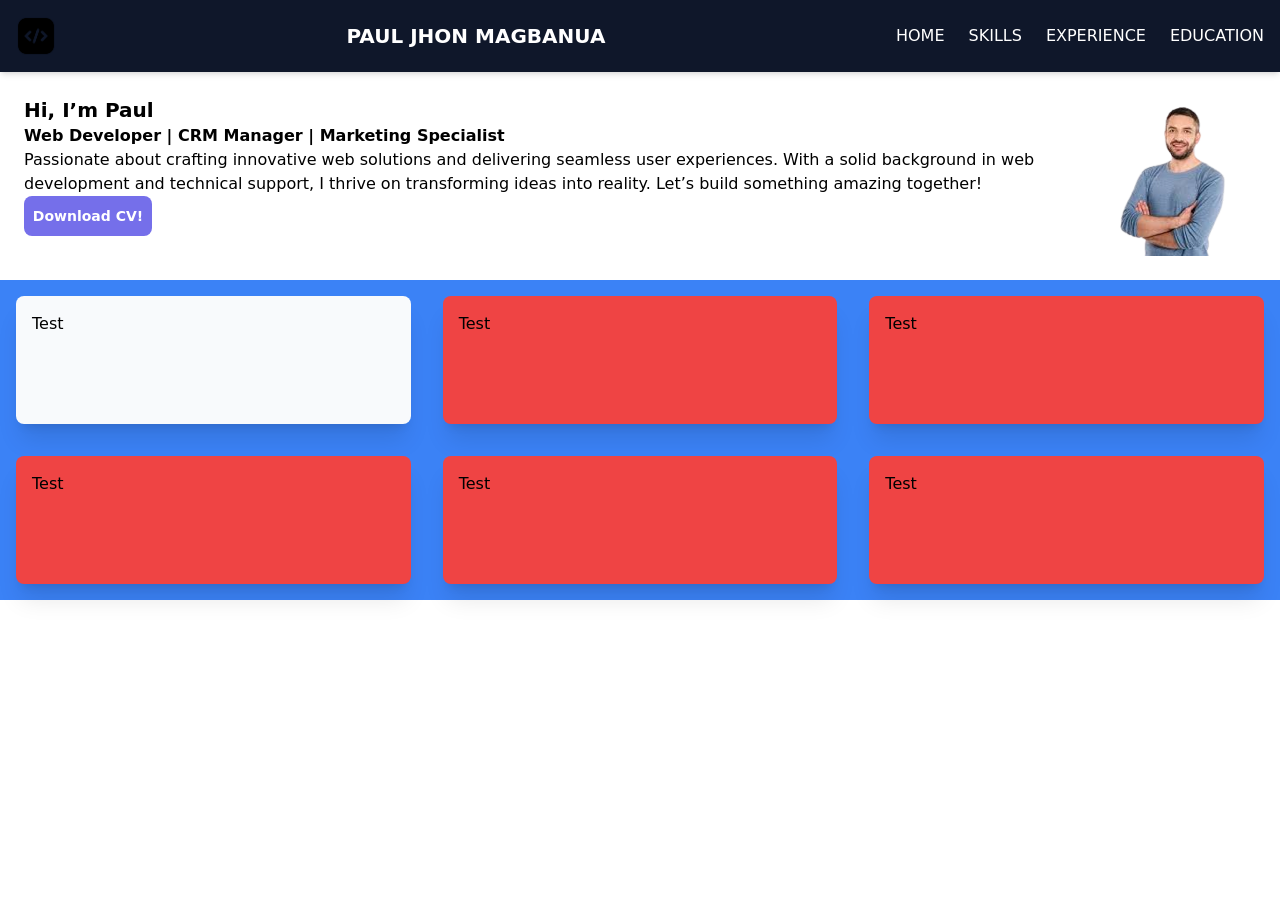
==== index.html @ f3442123 "changes in the file repo" ====
<!DOCTYPE html>
<html lang="en">
<head>
    <meta charset="UTF-8">
    <meta http-equiv="X-UA-Compatible" content="IE=edge">
    <meta name="viewport" content="width=device-width, initial-scale=1.0">
    <link rel="stylesheet" href="/public/style.css">
    <title>Hello Coders!</title>
</head>
<body>
     <!-- Navigation Bar -->
     <nav id="nav" class="bg-slate-900 flex justify-between items-center p-4 shadow-md">
        <a href="#" aria-label="Home">
            <img src="./src/assets/logo.png" alt="Logo" class="h-10 w-10 object-cover">
        </a>
        <h1 class="text-xl font-bold text-white">PAUL JHON MAGBANUA</h1>
        <ul class="flex text-white space-x-6">
            <li><a href="#" class="hover:text-blue-500 transition-colors">HOME</a></li>
            <li><a href="#" class="hover:text-blue-500 transition-colors">SKILLS</a></li>
            <li><a href="#" class="hover:text-blue-500 transition-colors">EXPERIENCE</a></li>
            <li><a href="#" class="hover:text-blue-500 transition-colors">EDUCATION</a></li>
        </ul>
    </nav>

    <!-- Hero Section -->
    <section class="flex justify-between p-6">
        <div class="flex-1 text-left">
            <h1 class="font-bold text-left text-xl">Hi, I’m Paul</h1>
            <h4 class="font-bold text-left ">Web Developer | CRM Manager | Marketing Specialist</h4>
            <p class=" text-left">
                Passionate about crafting innovative web solutions and delivering seamless user experiences. 
                With a solid background in web development and technical support, I thrive on transforming ideas into reality. 
                Let’s build something amazing together!
            </p>
            <button class="h-10 font-bold rounded-lg text-sm w-32 bg-[#756FEA] text-white">
                Download CV!
            </button>
        </div>
        <div class="flex justify-end">
            <img src="./src/assets/hero-icon.png" alt="file not found" class="h-40">
        </div>
    </section>


    <section class="bg-blue-500 p-4">
        <ul class="grid grid-cols-1 md:grid-cols-2 lg:grid-cols-3 gap-6 md:gap-8 list-none">

            <li class="bg-slate-50 rounded-lg shadow-xl p-4"><div class="h-24">Test</div></li>
            <li class="bg-red-500 rounded-lg shadow-xl p-4"><div class="h-24">Test</div></li>
            <li class="bg-red-500 rounded-lg shadow-xl p-4"><div class="h-24">Test</div></li>
            <li class="bg-red-500 rounded-lg shadow-xl p-4"><div class="h-24">Test</div></li>
            <li class="bg-red-500 rounded-lg shadow-xl p-4"><div class="h-24">Test</div></li>
            <li class="bg-red-500 rounded-lg shadow-xl p-4"><div class="h-24">Test</div></li>
        </ul>
    </section>

</body>
</html>
---- public/style.css ----
/*
! tailwindcss v3.3.1 | MIT License | https://tailwindcss.com
*/

/*
1. Prevent padding and border from affecting element width. (https://github.com/mozdevs/cssremedy/issues/4)
2. Allow adding a border to an element by just adding a border-width. (https://github.com/tailwindcss/tailwindcss/pull/116)
*/

*,
::before,
::after {
  box-sizing: border-box;
  /* 1 */
  border-width: 0;
  /* 2 */
  border-style: solid;
  /* 2 */
  border-color: #e5e7eb;
  /* 2 */
}

::before,
::after {
  --tw-content: '';
}

/*
1. Use a consistent sensible line-height in all browsers.
2. Prevent adjustments of font size after orientation changes in iOS.
3. Use a more readable tab size.
4. Use the user's configured `sans` font-family by default.
5. Use the user's configured `sans` font-feature-settings by default.
6. Use the user's configured `sans` font-variation-settings by default.
*/

html {
  line-height: 1.5;
  /* 1 */
  -webkit-text-size-adjust: 100%;
  /* 2 */
  -moz-tab-size: 4;
  /* 3 */
  -o-tab-size: 4;
     tab-size: 4;
  /* 3 */
  font-family: ui-sans-serif, system-ui, -apple-system, BlinkMacSystemFont, "Segoe UI", Roboto, "Helvetica Neue", Arial, "Noto Sans", sans-serif, "Apple Color Emoji", "Segoe UI Emoji", "Segoe UI Symbol", "Noto Color Emoji";
  /* 4 */
  font-feature-settings: normal;
  /* 5 */
  font-variation-settings: normal;
  /* 6 */
}

/*
1. Remove the margin in all browsers.
2. Inherit line-height from `html` so users can set them as a class directly on the `html` element.
*/

body {
  margin: 0;
  /* 1 */
  line-height: inherit;
  /* 2 */
}

/*
1. Add the correct height in Firefox.
2. Correct the inheritance of border color in Firefox. (https://bugzilla.mozilla.org/show_bug.cgi?id=190655)
3. Ensure horizontal rules are visible by default.
*/

hr {
  height: 0;
  /* 1 */
  color: inherit;
  /* 2 */
  border-top-width: 1px;
  /* 3 */
}

/*
Add the correct text decoration in Chrome, Edge, and Safari.
*/

abbr:where([title]) {
  -webkit-text-decoration: underline dotted;
          text-decoration: underline dotted;
}

/*
Remove the default font size and weight for headings.
*/

h1,
h2,
h3,
h4,
h5,
h6 {
  font-size: inherit;
  font-weight: inherit;
}

/*
Reset links to optimize for opt-in styling instead of opt-out.
*/

a {
  color: inherit;
  text-decoration: inherit;
}

/*
Add the correct font weight in Edge and Safari.
*/

b,
strong {
  font-weight: bolder;
}

/*
1. Use the user's configured `mono` font family by default.
2. Correct the odd `em` font sizing in all browsers.
*/

code,
kbd,
samp,
pre {
  font-family: ui-monospace, SFMono-Regular, Menlo, Monaco, Consolas, "Liberation Mono", "Courier New", monospace;
  /* 1 */
  font-size: 1em;
  /* 2 */
}

/*
Add the correct font size in all browsers.
*/

small {
  font-size: 80%;
}

/*
Prevent `sub` and `sup` elements from affecting the line height in all browsers.
*/

sub,
sup {
  font-size: 75%;
  line-height: 0;
  position: relative;
  vertical-align: baseline;
}

sub {
  bottom: -0.25em;
}

sup {
  top: -0.5em;
}

/*
1. Remove text indentation from table contents in Chrome and Safari. (https://bugs.chromium.org/p/chromium/issues/detail?id=999088, https://bugs.webkit.org/show_bug.cgi?id=201297)
2. Correct table border color inheritance in all Chrome and Safari. (https://bugs.chromium.org/p/chromium/issues/detail?id=935729, https://bugs.webkit.org/show_bug.cgi?id=195016)
3. Remove gaps between table borders by default.
*/

table {
  text-indent: 0;
  /* 1 */
  border-color: inherit;
  /* 2 */
  border-collapse: collapse;
  /* 3 */
}

/*
1. Change the font styles in all browsers.
2. Remove the margin in Firefox and Safari.
3. Remove default padding in all browsers.
*/

button,
input,
optgroup,
select,
textarea {
  font-family: inherit;
  /* 1 */
  font-size: 100%;
  /* 1 */
  font-weight: inherit;
  /* 1 */
  line-height: inherit;
  /* 1 */
  color: inherit;
  /* 1 */
  margin: 0;
  /* 2 */
  padding: 0;
  /* 3 */
}

/*
Remove the inheritance of text transform in Edge and Firefox.
*/

button,
select {
  text-transform: none;
}

/*
1. Correct the inability to style clickable types in iOS and Safari.
2. Remove default button styles.
*/

button,
[type='button'],
[type='reset'],
[type='submit'] {
  -webkit-appearance: button;
  /* 1 */
  background-color: transparent;
  /* 2 */
  background-image: none;
  /* 2 */
}

/*
Use the modern Firefox focus style for all focusable elements.
*/

:-moz-focusring {
  outline: auto;
}

/*
Remove the additional `:invalid` styles in Firefox. (https://github.com/mozilla/gecko-dev/blob/2f9eacd9d3d995c937b4251a5557d95d494c9be1/layout/style/res/forms.css#L728-L737)
*/

:-moz-ui-invalid {
  box-shadow: none;
}

/*
Add the correct vertical alignment in Chrome and Firefox.
*/

progress {
  vertical-align: baseline;
}

/*
Correct the cursor style of increment and decrement buttons in Safari.
*/

::-webkit-inner-spin-button,
::-webkit-outer-spin-button {
  height: auto;
}

/*
1. Correct the odd appearance in Chrome and Safari.
2. Correct the outline style in Safari.
*/

[type='search'] {
  -webkit-appearance: textfield;
  /* 1 */
  outline-offset: -2px;
  /* 2 */
}

/*
Remove the inner padding in Chrome and Safari on macOS.
*/

::-webkit-search-decoration {
  -webkit-appearance: none;
}

/*
1. Correct the inability to style clickable types in iOS and Safari.
2. Change font properties to `inherit` in Safari.
*/

::-webkit-file-upload-button {
  -webkit-appearance: button;
  /* 1 */
  font: inherit;
  /* 2 */
}

/*
Add the correct display in Chrome and Safari.
*/

summary {
  display: list-item;
}

/*
Removes the default spacing and border for appropriate elements.
*/

blockquote,
dl,
dd,
h1,
h2,
h3,
h4,
h5,
h6,
hr,
figure,
p,
pre {
  margin: 0;
}

fieldset {
  margin: 0;
  padding: 0;
}

legend {
  padding: 0;
}

ol,
ul,
menu {
  list-style: none;
  margin: 0;
  padding: 0;
}

/*
Prevent resizing textareas horizontally by default.
*/

textarea {
  resize: vertical;
}

/*
1. Reset the default placeholder opacity in Firefox. (https://github.com/tailwindlabs/tailwindcss/issues/3300)
2. Set the default placeholder color to the user's configured gray 400 color.
*/

input::-moz-placeholder, textarea::-moz-placeholder {
  opacity: 1;
  /* 1 */
  color: #9ca3af;
  /* 2 */
}

input::placeholder,
textarea::placeholder {
  opacity: 1;
  /* 1 */
  color: #9ca3af;
  /* 2 */
}

/*
Set the default cursor for buttons.
*/

button,
[role="button"] {
  cursor: pointer;
}

/*
Make sure disabled buttons don't get the pointer cursor.
*/

:disabled {
  cursor: default;
}

/*
1. Make replaced elements `display: block` by default. (https://github.com/mozdevs/cssremedy/issues/14)
2. Add `vertical-align: middle` to align replaced elements more sensibly by default. (https://github.com/jensimmons/cssremedy/issues/14#issuecomment-634934210)
   This can trigger a poorly considered lint error in some tools but is included by design.
*/

img,
svg,
video,
canvas,
audio,
iframe,
embed,
object {
  display: block;
  /* 1 */
  vertical-align: middle;
  /* 2 */
}

/*
Constrain images and videos to the parent width and preserve their intrinsic aspect ratio. (https://github.com/mozdevs/cssremedy/issues/14)
*/

img,
video {
  max-width: 100%;
  height: auto;
}

/* Make elements with the HTML hidden attribute stay hidden by default */

[hidden] {
  display: none;
}

body{
}

*, ::before, ::after {
  --tw-border-spacing-x: 0;
  --tw-border-spacing-y: 0;
  --tw-translate-x: 0;
  --tw-translate-y: 0;
  --tw-rotate: 0;
  --tw-skew-x: 0;
  --tw-skew-y: 0;
  --tw-scale-x: 1;
  --tw-scale-y: 1;
  --tw-pan-x:  ;
  --tw-pan-y:  ;
  --tw-pinch-zoom:  ;
  --tw-scroll-snap-strictness: proximity;
  --tw-ordinal:  ;
  --tw-slashed-zero:  ;
  --tw-numeric-figure:  ;
  --tw-numeric-spacing:  ;
  --tw-numeric-fraction:  ;
  --tw-ring-inset:  ;
  --tw-ring-offset-width: 0px;
  --tw-ring-offset-color: #fff;
  --tw-ring-color: rgb(59 130 246 / 0.5);
  --tw-ring-offset-shadow: 0 0 #0000;
  --tw-ring-shadow: 0 0 #0000;
  --tw-shadow: 0 0 #0000;
  --tw-shadow-colored: 0 0 #0000;
  --tw-blur:  ;
  --tw-brightness:  ;
  --tw-contrast:  ;
  --tw-grayscale:  ;
  --tw-hue-rotate:  ;
  --tw-invert:  ;
  --tw-saturate:  ;
  --tw-sepia:  ;
  --tw-drop-shadow:  ;
  --tw-backdrop-blur:  ;
  --tw-backdrop-brightness:  ;
  --tw-backdrop-contrast:  ;
  --tw-backdrop-grayscale:  ;
  --tw-backdrop-hue-rotate:  ;
  --tw-backdrop-invert:  ;
  --tw-backdrop-opacity:  ;
  --tw-backdrop-saturate:  ;
  --tw-backdrop-sepia:  ;
}

::backdrop {
  --tw-border-spacing-x: 0;
  --tw-border-spacing-y: 0;
  --tw-translate-x: 0;
  --tw-translate-y: 0;
  --tw-rotate: 0;
  --tw-skew-x: 0;
  --tw-skew-y: 0;
  --tw-scale-x: 1;
  --tw-scale-y: 1;
  --tw-pan-x:  ;
  --tw-pan-y:  ;
  --tw-pinch-zoom:  ;
  --tw-scroll-snap-strictness: proximity;
  --tw-ordinal:  ;
  --tw-slashed-zero:  ;
  --tw-numeric-figure:  ;
  --tw-numeric-spacing:  ;
  --tw-numeric-fraction:  ;
  --tw-ring-inset:  ;
  --tw-ring-offset-width: 0px;
  --tw-ring-offset-color: #fff;
  --tw-ring-color: rgb(59 130 246 / 0.5);
  --tw-ring-offset-shadow: 0 0 #0000;
  --tw-ring-shadow: 0 0 #0000;
  --tw-shadow: 0 0 #0000;
  --tw-shadow-colored: 0 0 #0000;
  --tw-blur:  ;
  --tw-brightness:  ;
  --tw-contrast:  ;
  --tw-grayscale:  ;
  --tw-hue-rotate:  ;
  --tw-invert:  ;
  --tw-saturate:  ;
  --tw-sepia:  ;
  --tw-drop-shadow:  ;
  --tw-backdrop-blur:  ;
  --tw-backdrop-brightness:  ;
  --tw-backdrop-contrast:  ;
  --tw-backdrop-grayscale:  ;
  --tw-backdrop-hue-rotate:  ;
  --tw-backdrop-invert:  ;
  --tw-backdrop-opacity:  ;
  --tw-backdrop-saturate:  ;
  --tw-backdrop-sepia:  ;
}

.flex {
  display: flex;
}

.grid {
  display: grid;
}

.h-10 {
  height: 2.5rem;
}

.h-24 {
  height: 6rem;
}

.h-40 {
  height: 10rem;
}

.w-10 {
  width: 2.5rem;
}

.w-32 {
  width: 8rem;
}

.flex-1 {
  flex: 1 1 0%;
}

.list-none {
  list-style-type: none;
}

.grid-cols-1 {
  grid-template-columns: repeat(1, minmax(0, 1fr));
}

.items-center {
  align-items: center;
}

.justify-end {
  justify-content: flex-end;
}

.justify-between {
  justify-content: space-between;
}

.gap-6 {
  gap: 1.5rem;
}

.space-x-6 > :not([hidden]) ~ :not([hidden]) {
  --tw-space-x-reverse: 0;
  margin-right: calc(1.5rem * var(--tw-space-x-reverse));
  margin-left: calc(1.5rem * calc(1 - var(--tw-space-x-reverse)));
}

.rounded-lg {
  border-radius: 0.5rem;
}

.bg-\[\#756FEA\] {
  --tw-bg-opacity: 1;
  background-color: rgb(117 111 234 / var(--tw-bg-opacity));
}

.bg-blue-500 {
  --tw-bg-opacity: 1;
  background-color: rgb(59 130 246 / var(--tw-bg-opacity));
}

.bg-red-500 {
  --tw-bg-opacity: 1;
  background-color: rgb(239 68 68 / var(--tw-bg-opacity));
}

.bg-slate-50 {
  --tw-bg-opacity: 1;
  background-color: rgb(248 250 252 / var(--tw-bg-opacity));
}

.bg-slate-900 {
  --tw-bg-opacity: 1;
  background-color: rgb(15 23 42 / var(--tw-bg-opacity));
}

.object-cover {
  -o-object-fit: cover;
     object-fit: cover;
}

.p-4 {
  padding: 1rem;
}

.p-6 {
  padding: 1.5rem;
}

.text-left {
  text-align: left;
}

.text-sm {
  font-size: 0.875rem;
  line-height: 1.25rem;
}

.text-xl {
  font-size: 1.25rem;
  line-height: 1.75rem;
}

.font-bold {
  font-weight: 700;
}

.text-white {
  --tw-text-opacity: 1;
  color: rgb(255 255 255 / var(--tw-text-opacity));
}

.shadow-md {
  --tw-shadow: 0 4px 6px -1px rgb(0 0 0 / 0.1), 0 2px 4px -2px rgb(0 0 0 / 0.1);
  --tw-shadow-colored: 0 4px 6px -1px var(--tw-shadow-color), 0 2px 4px -2px var(--tw-shadow-color);
  box-shadow: var(--tw-ring-offset-shadow, 0 0 #0000), var(--tw-ring-shadow, 0 0 #0000), var(--tw-shadow);
}

.shadow-xl {
  --tw-shadow: 0 20px 25px -5px rgb(0 0 0 / 0.1), 0 8px 10px -6px rgb(0 0 0 / 0.1);
  --tw-shadow-colored: 0 20px 25px -5px var(--tw-shadow-color), 0 8px 10px -6px var(--tw-shadow-color);
  box-shadow: var(--tw-ring-offset-shadow, 0 0 #0000), var(--tw-ring-shadow, 0 0 #0000), var(--tw-shadow);
}

.transition-colors {
  transition-property: color, background-color, border-color, text-decoration-color, fill, stroke;
  transition-timing-function: cubic-bezier(0.4, 0, 0.2, 1);
  transition-duration: 150ms;
}

.hover\:text-blue-500:hover {
  --tw-text-opacity: 1;
  color: rgb(59 130 246 / var(--tw-text-opacity));
}

@media (min-width: 768px) {
  .md\:grid-cols-2 {
    grid-template-columns: repeat(2, minmax(0, 1fr));
  }

  .md\:gap-8 {
    gap: 2rem;
  }
}

@media (min-width: 1024px) {
  .lg\:grid-cols-3 {
    grid-template-columns: repeat(3, minmax(0, 1fr));
  }
}
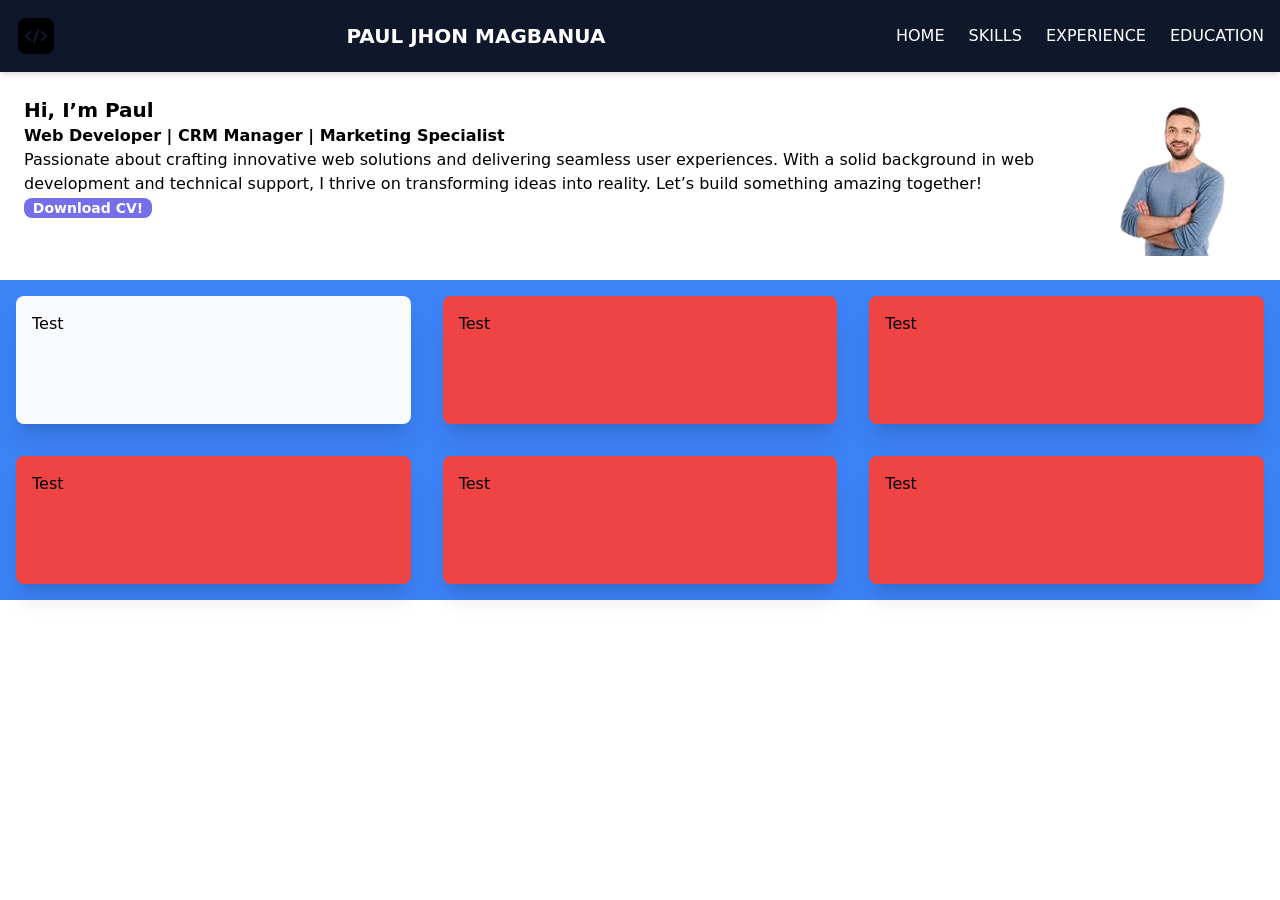
==== commit 73889329: "changes" ====
--- a/index.html
+++ b/index.html
@@ -4,14 +4,14 @@
     <meta charset="UTF-8">
     <meta http-equiv="X-UA-Compatible" content="IE=edge">
     <meta name="viewport" content="width=device-width, initial-scale=1.0">
-    <link rel="stylesheet" href="/public/style.css">
+    <link rel="stylesheet" href="public/style.css">
     <title>Hello Coders!</title>
 </head>
 <body>
      <!-- Navigation Bar -->
      <nav id="nav" class="bg-slate-900 flex justify-between items-center p-4 shadow-md">
         <a href="#" aria-label="Home">
-            <img src="./src/assets/logo.png" alt="Logo" class="h-10 w-10 object-cover">
+            <img src="/src/assets/logo.png" alt="Logo" class="h-10 w-10 object-cover">
         </a>
         <h1 class="text-xl font-bold text-white">PAUL JHON MAGBANUA</h1>
         <ul class="flex text-white space-x-6">
@@ -32,12 +32,12 @@
                 With a solid background in web development and technical support, I thrive on transforming ideas into reality. 
                 Let’s build something amazing together!
             </p>
-            <button class="h-10 font-bold rounded-lg text-sm w-32 bg-[#756FEA] text-white">
+            <button class="h-5 font-bold rounded-lg text-sm w-32 bg-[#756FEA] text-white">
                 Download CV!
             </button>
         </div>
         <div class="flex justify-end">
-            <img src="./src/assets/hero-icon.png" alt="file not found" class="h-40">
+            <img src="/src/assets/hero-icon.png" alt="file not found" class="h-40">
         </div>
     </section>
 
--- a/public/style.css
+++ b/public/style.css
@@ -539,6 +539,10 @@
   height: 10rem;
 }
 
+.h-5 {
+  height: 1.25rem;
+}
+
 .w-10 {
   width: 2.5rem;
 }
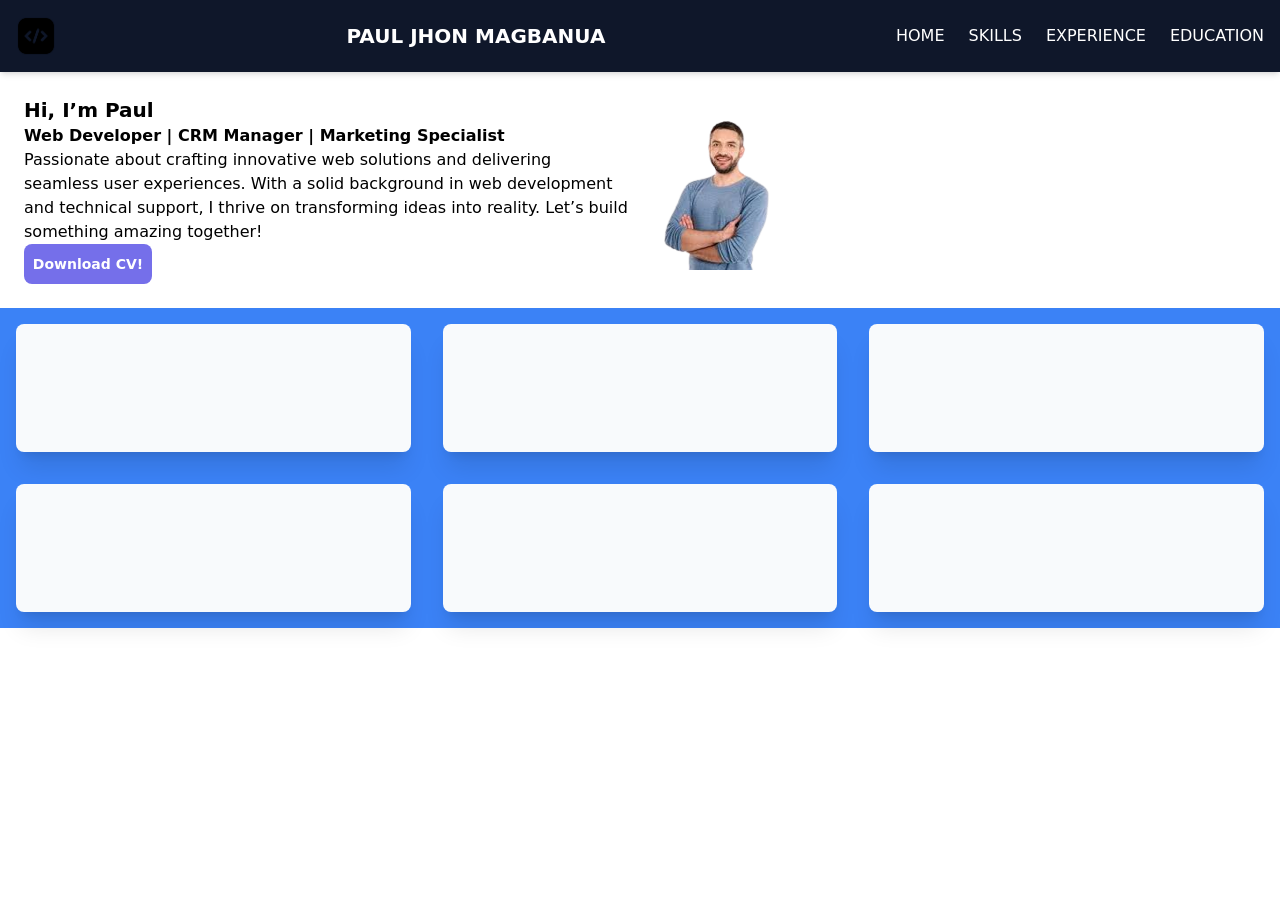
==== commit 564abb84: "changes in the hero" ====
--- a/index.html
+++ b/index.html
@@ -4,14 +4,15 @@
     <meta charset="UTF-8">
     <meta http-equiv="X-UA-Compatible" content="IE=edge">
     <meta name="viewport" content="width=device-width, initial-scale=1.0">
+    <link rel="icon" href="/src/assets/logo.png" type="image/x-icon">
     <link rel="stylesheet" href="public/style.css">
-    <title>Hello Coders!</title>
+    <title>Paul Jhon Magbanua</title>
 </head>
 <body>
      <!-- Navigation Bar -->
      <nav id="nav" class="bg-slate-900 flex justify-between items-center p-4 shadow-md">
         <a href="#" aria-label="Home">
-            <img src="/src/assets/logo.png" alt="Logo" class="h-10 w-10 object-cover">
+            <img src="src/assets/logo.png" alt="Logo" class="h-10 w-10 object-cover">
         </a>
         <h1 class="text-xl font-bold text-white">PAUL JHON MAGBANUA</h1>
         <ul class="flex text-white space-x-6">
@@ -23,34 +24,45 @@
     </nav>
 
     <!-- Hero Section -->
-    <section class="flex justify-between p-6">
-        <div class="flex-1 text-left">
-            <h1 class="font-bold text-left text-xl">Hi, I’m Paul</h1>
-            <h4 class="font-bold text-left ">Web Developer | CRM Manager | Marketing Specialist</h4>
-            <p class=" text-left">
+    <section class="grid grid-cols-1 md:grid-cols-2 gap-6 p-6 items-center">
+        
+    
+        <!-- TEXT BOX (Will be below image on mobile, left on desktop) -->
+        <div class="text-left order-2 lg:order-1">
+            <h1 class="font-bold text-xl">Hi, I’m Paul</h1>
+            <h4 class="font-bold">Web Developer | CRM Manager | Marketing Specialist</h4>
+            <p>
                 Passionate about crafting innovative web solutions and delivering seamless user experiences. 
                 With a solid background in web development and technical support, I thrive on transforming ideas into reality. 
                 Let’s build something amazing together!
             </p>
-            <button class="h-5 font-bold rounded-lg text-sm w-32 bg-[#756FEA] text-white">
+            <button class="h-10 font-bold rounded-lg text-sm w-32 bg-[#756FEA] text-white">
                 Download CV!
             </button>
         </div>
-        <div class="flex justify-end">
-            <img src="/src/assets/hero-icon.png" alt="file not found" class="h-40">
+
+
+        <!-- IMAGE BOX (Will be on top in mobile, right on desktop) -->
+        <div class="flex justify-center order-1 lg:order-2">
+            <img src="src/assets/hero-icon.png" alt="file not found" class="h-40">
         </div>
     </section>
+    
+    
+    
+
+<!-- ///////////////////////////////////////////////////// -->
 
 
     <section class="bg-blue-500 p-4">
         <ul class="grid grid-cols-1 md:grid-cols-2 lg:grid-cols-3 gap-6 md:gap-8 list-none">
 
-            <li class="bg-slate-50 rounded-lg shadow-xl p-4"><div class="h-24">Test</div></li>
-            <li class="bg-red-500 rounded-lg shadow-xl p-4"><div class="h-24">Test</div></li>
-            <li class="bg-red-500 rounded-lg shadow-xl p-4"><div class="h-24">Test</div></li>
-            <li class="bg-red-500 rounded-lg shadow-xl p-4"><div class="h-24">Test</div></li>
-            <li class="bg-red-500 rounded-lg shadow-xl p-4"><div class="h-24">Test</div></li>
-            <li class="bg-red-500 rounded-lg shadow-xl p-4"><div class="h-24">Test</div></li>
+            <li class="bg-slate-50 rounded-lg shadow-xl p-4"><div class="h-24"></div></li>
+            <li class="bg-slate-50 rounded-lg shadow-xl p-4"><div class="h-24"></div></li>
+            <li class="bg-slate-50 rounded-lg shadow-xl p-4"><div class="h-24"></div></li>
+            <li class="bg-slate-50 rounded-lg shadow-xl p-4"><div class="h-24"></div></li>
+            <li class="bg-slate-50 rounded-lg shadow-xl p-4"><div class="h-24"></div></li>
+            <li class="bg-slate-50 rounded-lg shadow-xl p-4"><div class="h-24"></div></li>
         </ul>
     </section>
 
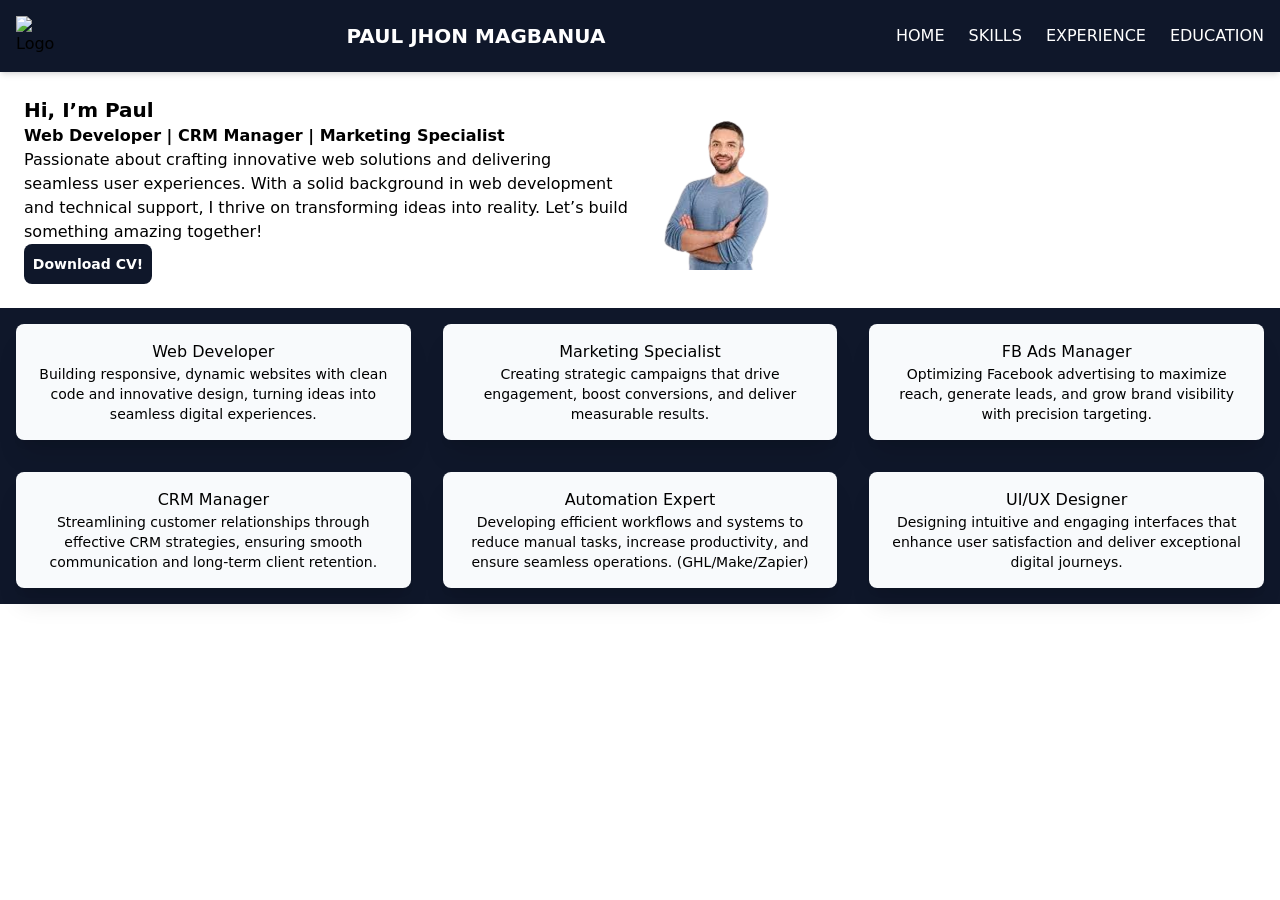
==== commit 62c78127: "changes" ====
--- a/index.html
+++ b/index.html
@@ -12,7 +12,7 @@
      <!-- Navigation Bar -->
      <nav id="nav" class="bg-slate-900 flex justify-between items-center p-4 shadow-md">
         <a href="#" aria-label="Home">
-            <img src="src/assets/logo.png" alt="Logo" class="h-10 w-10 object-cover">
+            <img src="src/assets/nav-bar-icon.png" alt="Logo" class="h-10 w-10 object-cover">
         </a>
         <h1 class="text-xl font-bold text-white">PAUL JHON MAGBANUA</h1>
         <ul class="flex text-white space-x-6">
@@ -36,7 +36,7 @@
                 With a solid background in web development and technical support, I thrive on transforming ideas into reality. 
                 Let’s build something amazing together!
             </p>
-            <button class="h-10 font-bold rounded-lg text-sm w-32 bg-[#756FEA] text-white">
+            <button class="h-10 font-bold rounded-lg text-sm w-32 bg-slate-900 text-white">
                 Download CV!
             </button>
         </div>
@@ -53,16 +53,78 @@
 
 <!-- ///////////////////////////////////////////////////// -->
 
-
-    <section class="bg-blue-500 p-4">
+            
+    <section class="bg-slate-900 p-4">
         <ul class="grid grid-cols-1 md:grid-cols-2 lg:grid-cols-3 gap-6 md:gap-8 list-none">
 
-            <li class="bg-slate-50 rounded-lg shadow-xl p-4"><div class="h-24"></div></li>
-            <li class="bg-slate-50 rounded-lg shadow-xl p-4"><div class="h-24"></div></li>
-            <li class="bg-slate-50 rounded-lg shadow-xl p-4"><div class="h-24"></div></li>
-            <li class="bg-slate-50 rounded-lg shadow-xl p-4"><div class="h-24"></div></li>
-            <li class="bg-slate-50 rounded-lg shadow-xl p-4"><div class="h-24"></div></li>
-            <li class="bg-slate-50 rounded-lg shadow-xl p-4"><div class="h-24"></div></li>
+            <!-- CARD 1 -->
+            <li class="bg-slate-50 rounded-lg shadow-xl p-4">
+                <div class="grid grid-cols-1 place-items-center text-center">
+                    <img  style="margin: 0 auto;" src="/src/assets/web-development-icon.png" alt="" class="w-16 h-16">
+                    <h1 class="text-lg font-semibold mt-2" style="margin: 0 auto;">Web Developer</h1>
+                    <p style="text-align: center;" class="text-sm text-gray-600 mt-1">
+                        Building responsive, dynamic websites with clean code and innovative design, 
+                        turning ideas into seamless digital experiences.
+                    </p>
+                </div>
+            </li>
+
+            <!-- CARD 2 -->
+            <li class="bg-slate-50 rounded-lg shadow-xl p-4">
+                <div class="grid grid-cols-1 place-items-center text-center">
+                    <img  style="margin: 0 auto;" src="/src/assets/marketing-specialist-icon.png" alt="" class="w-16 h-16">
+                    <h1 class="text-lg font-semibold mt-2" style="margin: 0 auto;">Marketing Specialist</h1>
+                    <p style="text-align: center;" class="text-sm text-gray-600 mt-1">
+                        Creating strategic campaigns that drive engagement, boost conversions, and deliver measurable results.
+                    </p>
+                </div>
+            </li>
+
+            <!-- CARD 3 -->
+            <li class="bg-slate-50 rounded-lg shadow-xl p-4">
+                <div class="grid grid-cols-1 place-items-center text-center">
+                    <img  style="margin: 0 auto;" src="/src/assets/FB-ads-manager-icon.png" alt="" class="w-16 h-16">
+                    <h1 class="text-lg font-semibold mt-2" style="margin: 0 auto;">FB Ads Manager</h1>
+                    <p style="text-align: center;" class="text-sm text-gray-600 mt-1">
+                        Optimizing Facebook advertising to maximize reach, generate leads, and grow brand visibility with precision targeting.
+                    </p>
+                </div>
+            </li>
+
+            <!-- CARD 4 -->
+            <li class="bg-slate-50 rounded-lg shadow-xl p-4">
+                <div class="grid grid-cols-1 place-items-center text-center">
+                    <img  style="margin: 0 auto;" src="/src/assets/crm-manager-icon.png" alt="" class="w-16 h-16">
+                    <h1 class="text-lg font-semibold mt-2" style="margin: 0 auto;">CRM Manager</h1>
+                    <p style="text-align: center;" class="text-sm text-gray-600 mt-1">
+                        Streamlining customer relationships through effective CRM strategies, ensuring smooth communication and long-term client retention.
+                    </p>
+                </div>
+            </li>
+
+            <!-- CARD 5 -->
+            <li class="bg-slate-50 rounded-lg shadow-xl p-4">
+                <div class="grid grid-cols-1 place-items-center text-center">
+                    <img  style="margin: 0 auto;" src="/src/assets/automation-icon.png" alt="" class="w-16 h-16">
+                    <h1 class="text-lg font-semibold mt-2" style="margin: 0 auto;">Automation Expert</h1>
+                    <p style="text-align: center;" class="text-sm text-gray-600 mt-1">
+                        Developing efficient workflows and systems to reduce manual tasks, increase productivity, and ensure seamless operations. (GHL/Make/Zapier)
+                    </p>
+                </div>
+            </li>
+
+            <!-- CARD 6 -->
+            <li class="bg-slate-50 rounded-lg shadow-xl p-4">
+                <div class="grid grid-cols-1 place-items-center text-center">
+                    <img  style="margin: 0 auto;" src="/src/assets/UI-UX-design-icon.png" alt="" class="w-16 h-16">
+                    <h1 class="text-lg font-semibold mt-2" style="margin: 0 auto;">UI/UX Designer</h1>
+                    <p style="text-align: center;" class="text-sm text-gray-600 mt-1">
+                        Designing intuitive and engaging interfaces that enhance user satisfaction and deliver exceptional digital journeys.
+                    </p>
+                </div>
+            </li>
+
+
         </ul>
     </section>
 
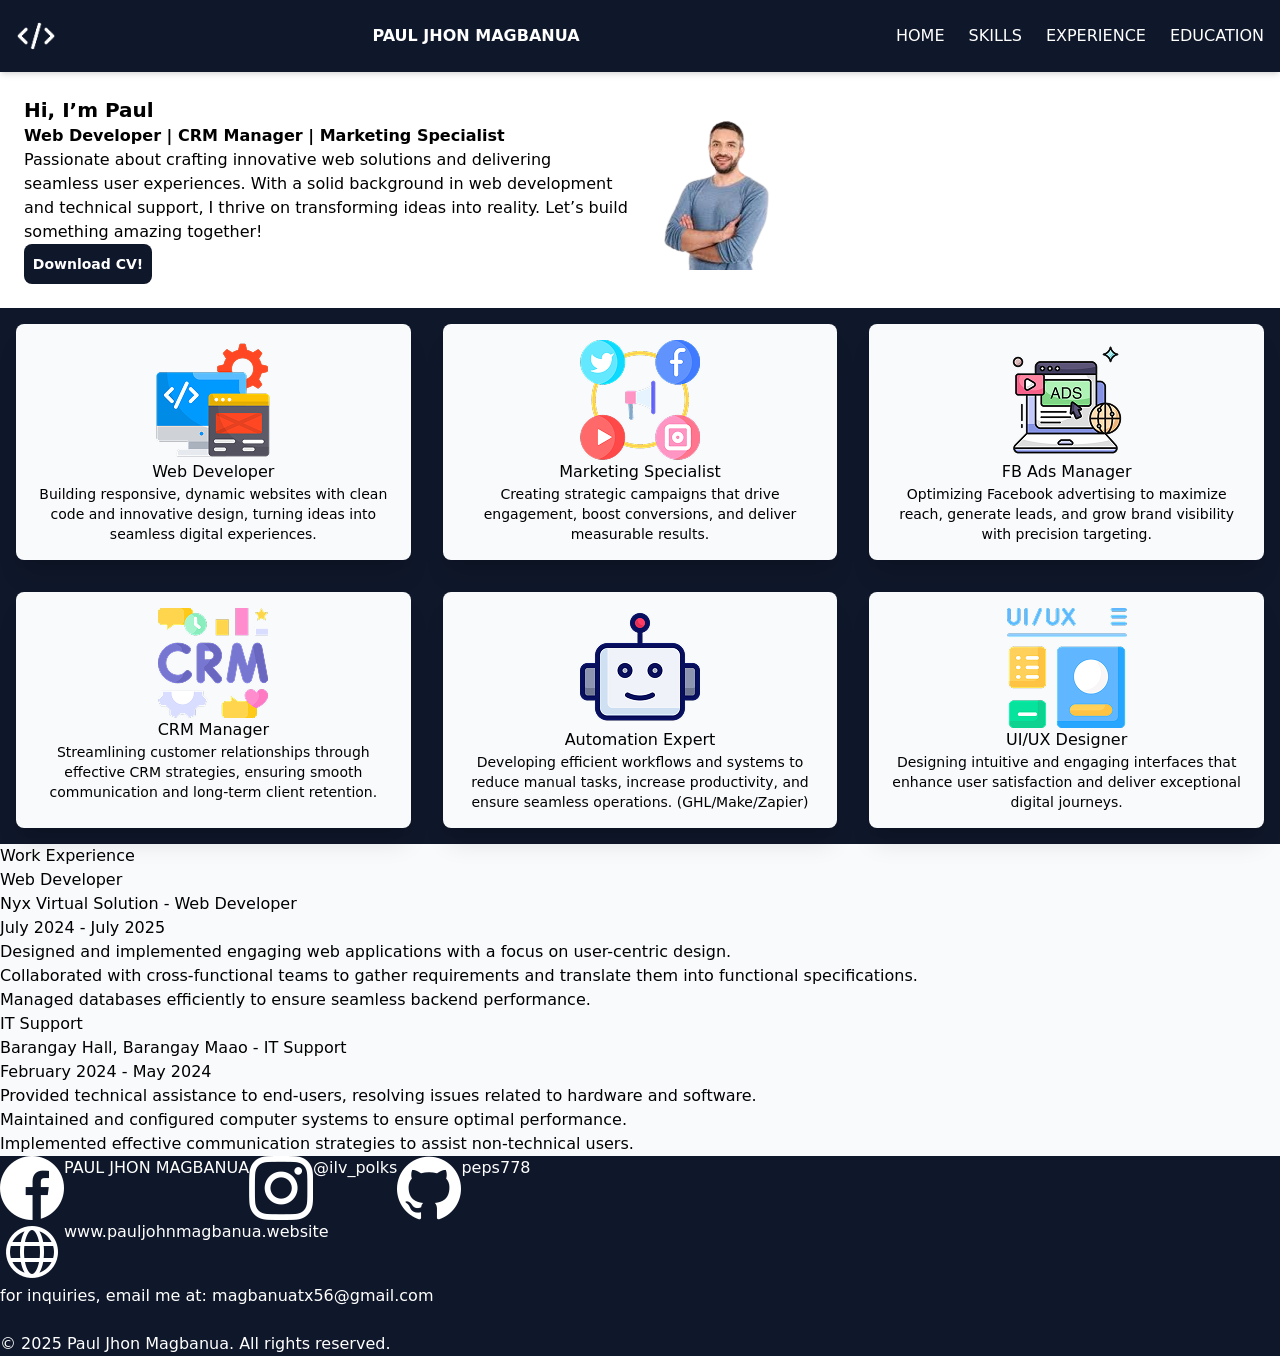
==== commit b4e39897: "changes in main page" ====
--- a/index.html
+++ b/index.html
@@ -12,9 +12,9 @@
      <!-- Navigation Bar -->
      <nav id="nav" class="bg-slate-900 flex justify-between items-center p-4 shadow-md">
         <a href="#" aria-label="Home">
-            <img src="src/assets/nav-bar-icon.png" alt="Logo" class="h-10 w-10 object-cover">
+        <img src="src/assets/nav-bar-icon.png" alt="Logo" class="h-10 w-10 object-cover">
         </a>
-        <h1 class="text-xl font-bold text-white">PAUL JHON MAGBANUA</h1>
+        <h1 class="text2xl font-bold text-white">PAUL JHON MAGBANUA</h1>
         <ul class="flex text-white space-x-6">
             <li><a href="#" class="hover:text-blue-500 transition-colors">HOME</a></li>
             <li><a href="#" class="hover:text-blue-500 transition-colors">SKILLS</a></li>
@@ -128,5 +128,59 @@
         </ul>
     </section>
 
-</body>
+    <!-- ///////////////////////////////////////////////////// -->
+
+    <section class="bg-slate-50">
+            <h1 class="text-lg font-extrabold" >Work Experience</h1>
+        
+    
+        <div class="p4 bg-blue-300">
+            <!-- first content -->
+            <h1>Web Developer</h1>
+            <p>Nyx Virtual Solution - Web Developer <br> July 2024 - July 2025</p>
+            <ul class="list-disc pl-5">
+                <li>Designed and implemented engaging web applications with a focus on user-centric design.</li>
+                <li>Collaborated with cross-functional teams to gather requirements and translate them into functional specifications.</li>
+                <li>Managed databases efficiently to ensure seamless backend performance.</li>
+            </ul>
+            
+            <!-- second content -->
+            <h1>IT Support</h1>
+            <p>Barangay Hall, Barangay Maao - IT Support <br> February 2024 - May 2024</p>
+            <ul class="list-disc pl-5">  <!-- Added Tailwind classes here -->
+                <li>Provided technical assistance to end-users, resolving issues related to hardware and software.</li>
+                <li>Maintained and configured computer systems to ensure optimal performance.</li>
+                <li>Implemented effective communication strategies to assist non-technical users.</li>
+            </ul>
+            
+        </div>
+
+    </section>
+<!-- //////////////////FOOTER///////////////////////// -->
+    <footer class="bg-slate-900">
+        <div class="bg-slate-900">
+            <div class=" flex justify-center">
+                <img src="/src/assets/facebook-logo.png" alt="missing file">
+                <p class="text-white">PAUL JHON MAGBANUA</p>
+
+                <img src="/src/assets/instagram-logo.png" alt="missing file">
+                <p class="text-white">@ilv_polks</p>
+
+                <img src="/src/assets/github-logo-white.png" alt="missing file">
+                <p class=" text-white">peps778</p>
+            </div>
+
+            <div class=" flex text-white">
+                <img src="/src/assets/website-logo.png" alt="file not found">
+                <p>www.pauljohnmagbanua.website</p>
+            </div>
+
+
+            <div class="bg-teal-900">
+                <p class="text-white">for inquiries, email me at: magbanuatx56@gmail.com</p> <br>
+                <p class="text-white">© 2025 Paul Jhon Magbanua. All rights reserved.</p>
+            </div>
+        </div>
+    </footer>
+</body> 
 </html>
